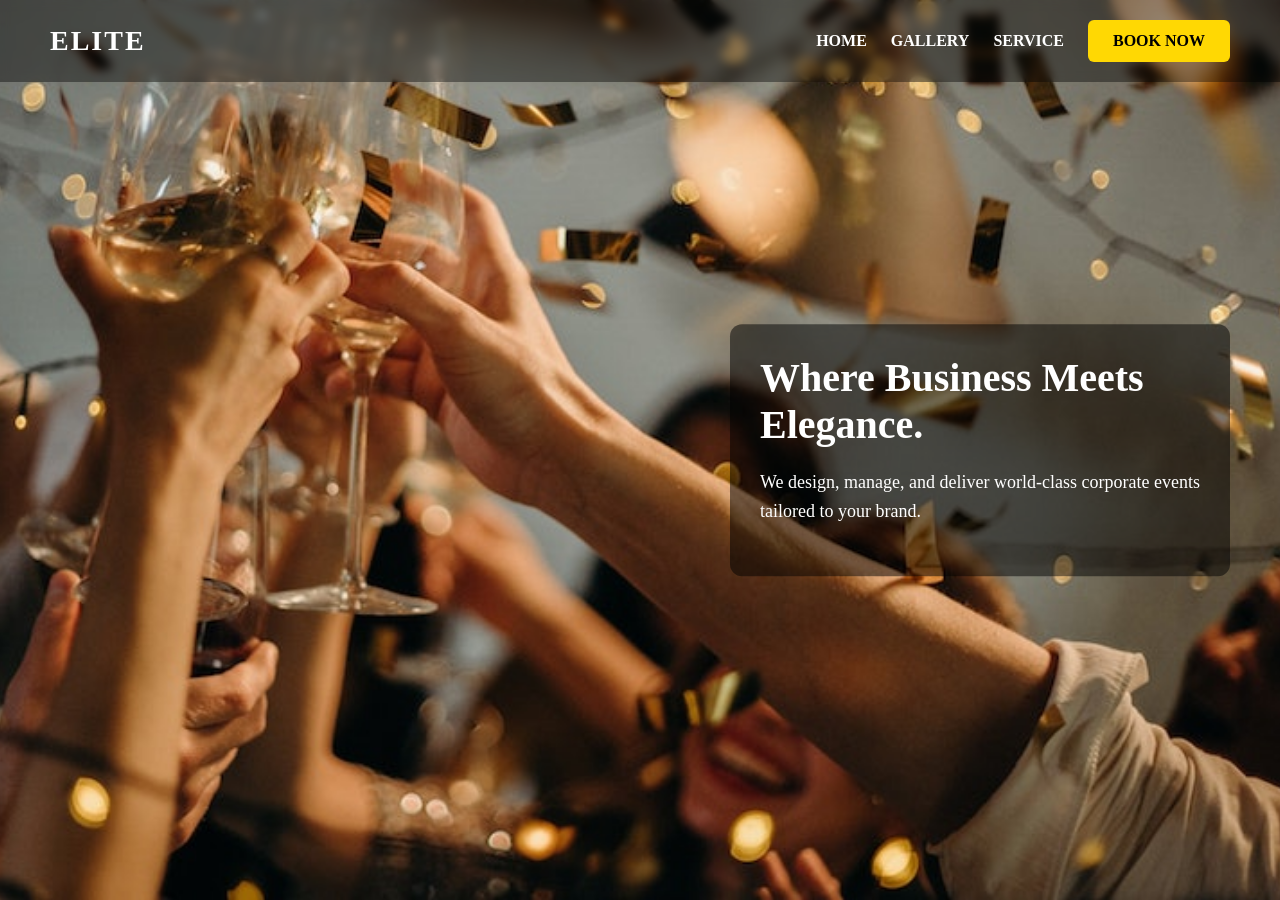
==== index.html @ d3b9d886 "Day 1 - initial project setup" ====
<!DOCTYPE html>
<html>
<head>
    <title>ELITE</title>
    <link rel="stylesheet" href="style.css">
</head>

<body>

<header>
    <h1>ELITE</h1>

    <nav>
        <a href="index.html">HOME</a>
        <a href="gallery.html">GALLERY</a>
        <a href="services.html">SERVICE</a>
        <a href="book.html" class="btn">BOOK NOW</a>
    </nav>
</header>

<!-- HERO TEXT -->
<section class="hero-text">
    <h2>Where Business Meets Elegance.</h2>
    <p>
        We design, manage, and deliver world-class corporate events 
        tailored to your brand.
    </p>
    
</section>

</body>
</html>
---- style.css ----
*{
margin:0;
padding:0;
box-sizing:border-box;
font-family:Segoe UI;
}

body{
height:100vh;
background:url("images/home.jpg");
background-size:cover;
background-position:center;
color:white;
}

/* HEADER */
header{
display:flex;
justify-content:space-between;
align-items:center;
padding:20px 50px;
background:rgba(0,0,0,0.4);
backdrop-filter: blur(5px);
}

header h1{
font-size:28px;
letter-spacing:2px;
}

/* NAVBAR */
nav a{
margin-left:20px;
color:white;
text-decoration:none;
font-weight:bold;
position:relative;
}

/* Hover underline animation */
nav a::after{
content:"";
position:absolute;
left:0;
bottom:-5px;
width:0%;
height:2px;
background:#ffd803;
transition:0.3s;
}

nav a:hover::after{
width:100%;
}

nav a:hover{
color:#ffd803;
}

/* HERO TEXT LEFT SIDE */
.hero-text{
position:absolute;
top:50%;
right:50px;
transform:translateY(-50%);
max-width:500px;

/* Glass effect */
background: rgba(0,0,0,0.5);
padding:30px;
border-radius:12px;

/* Animation */
animation: fadeIn 1.5s ease-in-out;
}

.hero-text h2{
font-size:40px;
margin-bottom:20px;
}

.hero-text p{
font-size:18px;
line-height:1.6;
margin-bottom:20px;
}

/* BUTTON */
.btn{
display:inline-block;
padding:12px 25px;
background:#ffd803;
color:black;
text-decoration:none;
font-weight:bold;
border-radius:6px;
transition:0.3s;
}

.btn:hover{
background:white;
transform:scale(1.05);
}

/* FADE ANIMATION */
@keyframes fadeIn{
from{
opacity:0;
transform:translateY(-60%);
}
to{
opacity:1;
transform:translateY(-50%);
}
}
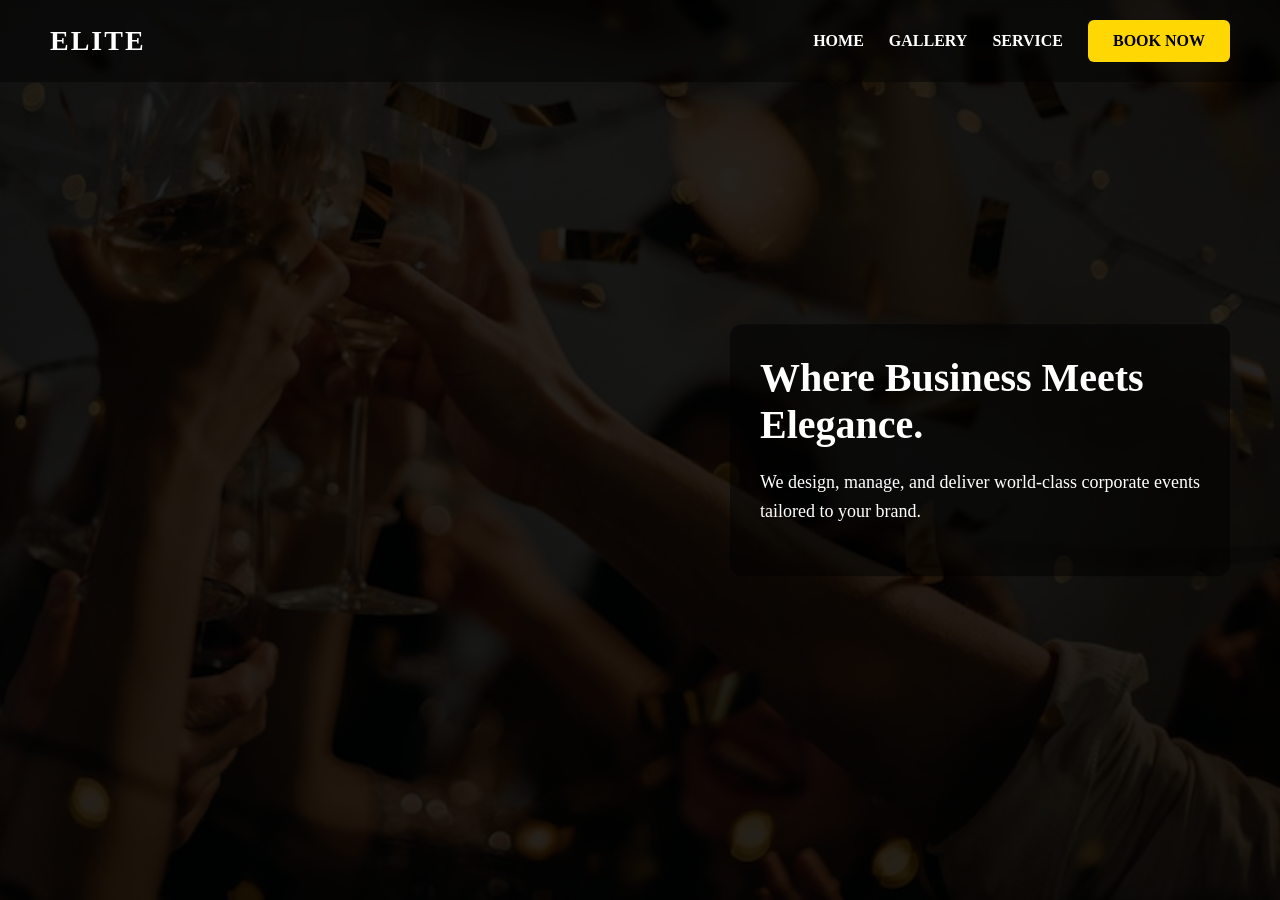
==== commit c85f985a: "Day 2 - added hero section" ====
--- a/index.html
+++ b/index.html
@@ -2,7 +2,7 @@
 <html>
 <head>
     <title>ELITE</title>
-    <link rel="stylesheet" href="style.css">
+    <link rel="stylesheet" href="index.css">
 </head>
 
 <body>
@@ -11,10 +11,10 @@
     <h1>ELITE</h1>
 
     <nav>
-        <a href="index.html">HOME</a>
-        <a href="gallery.html">GALLERY</a>
-        <a href="services.html">SERVICE</a>
-        <a href="book.html" class="btn">BOOK NOW</a>
+        <section id="home"><a href="index.html">HOME</a></section>
+        <section id="gallery"><a href="gallery.html">GALLERY</a></section>
+        <section id="services"><a href="services.html">SERVICE</a></section>
+        <section id="contact"><a href="book.html" class="btn">BOOK NOW</a></section>
     </nav>
 </header>
 
--- a/index.css
+++ b/index.css
@@ -0,0 +1,126 @@
+*{
+margin:0;
+padding:0;
+box-sizing:border-box;
+font-family:Segoe UI;
+}
+
+body{
+height:100vh;
+background:url("images/home.jpg");
+background-size:cover;
+background-position:center;
+color:white;
+background: linear-gradient(rgba(0,0,0,0.85), rgba(0,0,0,0.85)),
+            url("images/home.jpg");
+background-size:cover;
+background-position:center;
+}
+
+/* HEADER */
+header{
+display:flex;
+justify-content:space-between;
+align-items:center;
+padding:20px 50px;
+background:rgba(0,0,0,0.4);
+backdrop-filter: blur(5px);
+}
+
+header h1{
+font-size:28px;
+letter-spacing:2px;
+}
+
+/* NAVBAR */
+nav a{
+    margin-left: 25px;      /* spacing between items */
+    color: white;
+    text-decoration: none;
+    font-weight: bold;
+    position: relative;
+}
+
+/* Hover underline animation */
+nav a::after{
+content:"";
+position:absolute;
+left:0;
+bottom:-5px;
+width:0%;
+height:2px;
+background:#ffd803;
+transition:0.3s;
+}
+
+
+nav{
+    display: flex;          /* ⭐ makes items in one line */
+    align-items: center;
+}
+nav a:hover::after{
+width:100%;
+}
+
+nav a:hover{
+color:#ffd803;
+}
+
+/* HERO TEXT LEFT SIDE */
+.hero-text{
+position:absolute;
+top:50%;
+right:50px;
+transform:translateY(-50%);
+max-width:500px;
+
+/* Glass effect */
+background: rgba(0,0,0,0.5);
+padding:30px;
+border-radius:12px;
+
+/* Animation */
+animation: fadeIn 1.5s ease-in-out;
+}
+
+.hero-text h2{
+font-size:40px;
+margin-bottom:20px;
+}
+
+.hero-text p{
+font-size:18px;
+line-height:1.6;
+margin-bottom:20px;
+}
+
+/* BUTTON */
+.btn{
+display:inline-block;
+padding:12px 25px;
+background:#ffd803;
+color:black;
+text-decoration:none;
+font-weight:bold;
+border-radius:6px;
+transition:0.3s;
+}
+
+.btn:hover{
+background:white;
+transform:scale(1.05);
+}
+
+/* FADE ANIMATION */
+@keyframes fadeIn{
+from{
+opacity:0;
+transform:translateY(-60%);
+}
+to{
+opacity:1;
+transform:translateY(-50%);
+}
+}
+
+
